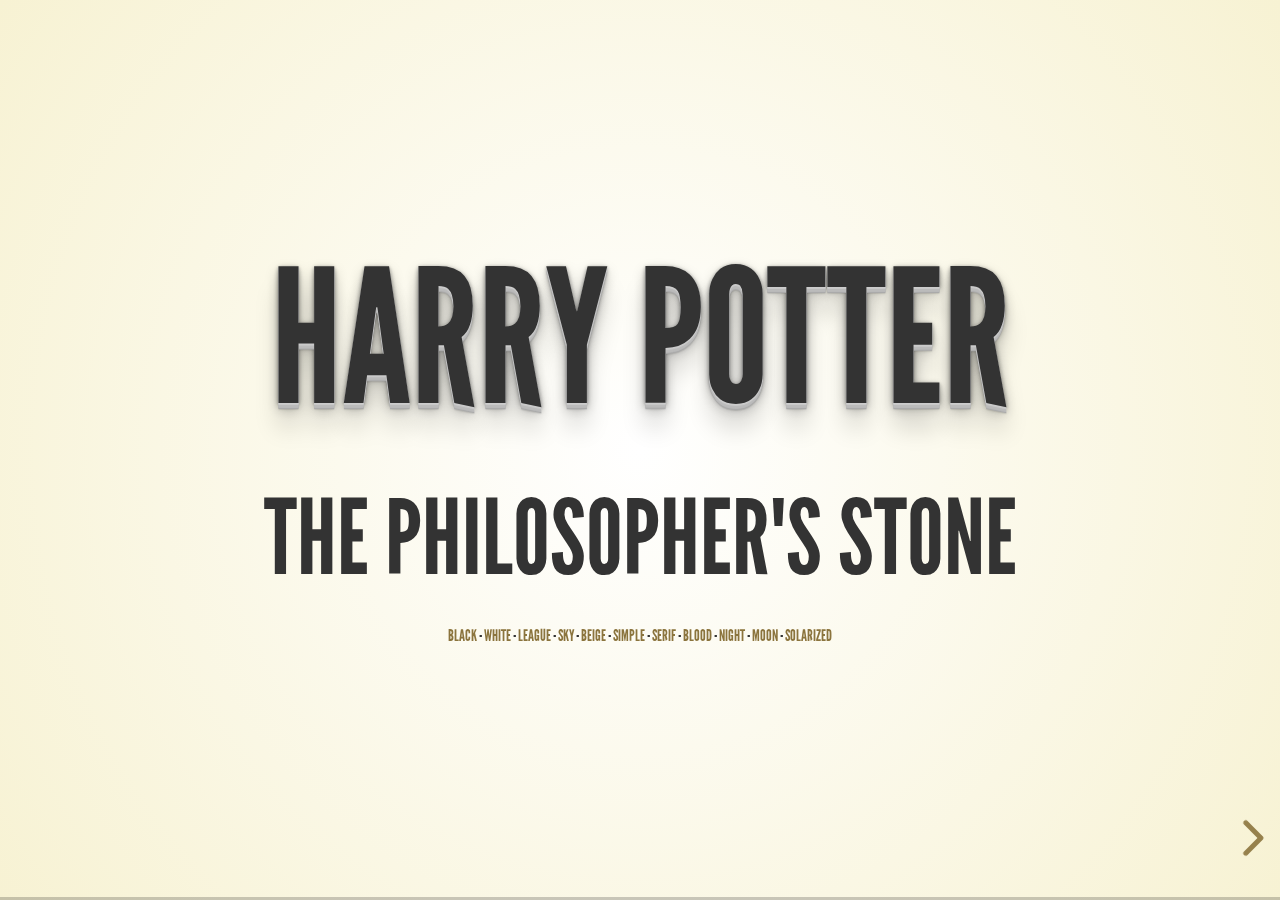
==== public_html/index.html @ 14a502ca "init" ====
<!doctype html>
<html>
	<head>
		<meta charset="utf-8">
		<meta name="viewport" content="width=device-width, initial-scale=1.0, maximum-scale=1.0, user-scalable=no">

		<title>reveal.js</title>

		<link rel="stylesheet" href="css/reset.css">
		<link rel="stylesheet" href="css/reveal.css">
		<link rel="stylesheet" href="css/theme/beige.css" id="theme"> <!-- black blood league moon night serif simple sky solarized white -->



		<!-- Theme used for syntax highlighting of code -->
		<link rel="stylesheet" href="lib/css/monokai.css">

		<!-- Printing and PDF exports -->
		<script>
			var link = document.createElement( 'link' );
			link.rel = 'stylesheet';
			link.type = 'text/css';
			link.href = window.location.search.match( /print-pdf/gi ) ? 'css/print/pdf.css' : 'css/print/paper.css';
			document.getElementsByTagName( 'head' )[0].appendChild( link );
		</script>
	</head>
	<body>
		<div class="reveal">
			<div class="slides">
				<!-- 分隔線 -->
				<section>
					<h1>Harry Potter</h1>
					<h2>The Philosopher's Stone<h2>
					<p style="font-size: small;">
						<!-- Hacks to swap themes after the page has loaded. Not flexible and only intended for the reveal.js demo deck. -->
						<a href="#" onclick="document.getElementById('theme').setAttribute('href','css/theme/black.css'); return false;">Black</a> -
						<a href="#" onclick="document.getElementById('theme').setAttribute('href','css/theme/white.css'); return false;">White</a> -
						<a href="#" onclick="document.getElementById('theme').setAttribute('href','css/theme/league.css'); return false;">League</a> -
						<a href="#" onclick="document.getElementById('theme').setAttribute('href','css/theme/sky.css'); return false;">Sky</a> -
						<a href="#" onclick="document.getElementById('theme').setAttribute('href','css/theme/beige.css'); return false;">Beige</a> -
						<a href="#" onclick="document.getElementById('theme').setAttribute('href','css/theme/simple.css'); return false;">Simple</a> -
						<a href="#" onclick="document.getElementById('theme').setAttribute('href','css/theme/serif.css'); return false;">Serif</a> -
						<a href="#" onclick="document.getElementById('theme').setAttribute('href','css/theme/blood.css'); return false;">Blood</a> -
						<a href="#" onclick="document.getElementById('theme').setAttribute('href','css/theme/night.css'); return false;">Night</a> -
						<a href="#" onclick="document.getElementById('theme').setAttribute('href','css/theme/moon.css'); return false;">Moon</a> -
						<a href="#" onclick="document.getElementById('theme').setAttribute('href','css/theme/solarized.css'); return false;">Solarized</a>
					</p>
				</section>

				<!-- 分隔線 -->
				<section>Slide 1</section>

				<!-- 分隔線 -->
				<section>Slide 2</section>

				<!-- 分隔線 -->
				<section>Slide 3
					<section>3-1</section>
					<section>3-2</section>
					<section>3-3</section>
				</section>

				<!-- 分隔線 -->
				<section>Slide 4</section>

				<!-- 分隔線 -->
				<section>
					<h1>The End</h1>
				</section>

				<!-- 分隔線 -->
				<section>
					<h3 style="margin-top: -200px">Acknowledgement</h3>
					<ul>
						<li>Special thanks to ...</li>
						<li>Crediting ...</li>
						<li>Image courtesy of 
							<a style="background-color:black;color:white;text-decoration:none;padding:4px 6px;font-family:-apple-system, BlinkMacSystemFont, &quot;San Francisco&quot;, &quot;Helvetica Neue&quot;, Helvetica, Ubuntu, Roboto, Noto, &quot;Segoe UI&quot;, Arial, sans-serif;font-size:12px;font-weight:bold;line-height:1.2;display:inline-block;border-radius:3px" href="https://unsplash.com/@amosbarzeev?utm_medium=referral&amp;utm_campaign=photographer-credit&amp;utm_content=creditBadge" target="_blank" rel="noopener noreferrer" title="Download free do whatever you want high-resolution photos from Amos Bar-Zeev"><span style="display:inline-block;padding:2px 3px"><svg xmlns="http://www.w3.org/2000/svg" style="height:12px;width:auto;position:relative;vertical-align:middle;top:-2px;fill:white" viewBox="0 0 32 32"><title>unsplash-logo</title><path d="M10 9V0h12v9H10zm12 5h10v18H0V14h10v9h12v-9z"></path></svg></span><span style="display:inline-block;padding:2px 3px">Amos Bar-Zeev</span></a>
						</li>
						<li>Photo by Amos Bar-Zeev on Unsplash</li>
						<li><a href="https://unsplash.com/photos/hVk6pIFbW9o">Nahariyya, Israel</a></li>
					</ul>
				</section>

				<!-- 分隔線 -->
				<section data-background="images/108540001.jpg"></section>

				<section> 新的一頁 a new page  </section>

				<!-- 分隔線 -->
				<section>
					<h3 style="margin-top: -100px">About Me</h3>
					<ul>
						<li>I am a student from Paris, France.</li>
						<li>I love sailing.	</li>
						<li>My favorite musician is Mozart.</li>
						<li>My favorite color is <input value="blue" type="text" style="font-size: 30pt"> .</li>
						<li>...</li>
					</ul>
				</section>
				<!-- 分隔線 -->
			</div>
		</div>

		<script src="js/reveal.js"></script>

		<script>
			// More info about config & dependencies:
			// - https://github.com/hakimel/reveal.js#configuration
			// - https://github.com/hakimel/reveal.js#dependencies
			Reveal.initialize({
				dependencies: [
					{ src: 'plugin/markdown/marked.js' },
					{ src: 'plugin/markdown/markdown.js' },
					{ src: 'plugin/notes/notes.js', async: true },
					{ src: 'plugin/highlight/highlight.js', async: true }
				]
			});
		</script>
	</body>
</html>
---- public_html/css/reveal.css ----
/*!
 * reveal.js
 * http://revealjs.com
 * MIT licensed
 *
 * Copyright (C) 2019 Hakim El Hattab, http://hakim.se
 */
/*********************************************
 * GLOBAL STYLES
 *********************************************/
html {
  width: 100%;
  height: 100%;
  height: 100vh;
  height: calc( var(--vh, 1vh) * 100 );
  overflow: hidden; }

body {
  height: 100%;
  overflow: hidden;
  position: relative;
  line-height: 1;
  margin: 0;
  background-color: #fff;
  color: #000; }

/*********************************************
 * VIEW FRAGMENTS
 *********************************************/
.reveal .slides section .fragment {
  opacity: 0;
  visibility: hidden;
  transition: all .2s ease; }
  .reveal .slides section .fragment.visible {
    opacity: 1;
    visibility: inherit; }

.reveal .slides section .fragment.grow {
  opacity: 1;
  visibility: inherit; }
  .reveal .slides section .fragment.grow.visible {
    transform: scale(1.3); }

.reveal .slides section .fragment.shrink {
  opacity: 1;
  visibility: inherit; }
  .reveal .slides section .fragment.shrink.visible {
    transform: scale(0.7); }

.reveal .slides section .fragment.zoom-in {
  transform: scale(0.1); }
  .reveal .slides section .fragment.zoom-in.visible {
    transform: none; }

.reveal .slides section .fragment.fade-out {
  opacity: 1;
  visibility: inherit; }
  .reveal .slides section .fragment.fade-out.visible {
    opacity: 0;
    visibility: hidden; }

.reveal .slides section .fragment.semi-fade-out {
  opacity: 1;
  visibility: inherit; }
  .reveal .slides section .fragment.semi-fade-out.visible {
    opacity: 0.5;
    visibility: inherit; }

.reveal .slides section .fragment.strike {
  opacity: 1;
  visibility: inherit; }
  .reveal .slides section .fragment.strike.visible {
    text-decoration: line-through; }

.reveal .slides section .fragment.fade-up {
  transform: translate(0, 20%); }
  .reveal .slides section .fragment.fade-up.visible {
    transform: translate(0, 0); }

.reveal .slides section .fragment.fade-down {
  transform: translate(0, -20%); }
  .reveal .slides section .fragment.fade-down.visible {
    transform: translate(0, 0); }

.reveal .slides section .fragment.fade-right {
  transform: translate(-20%, 0); }
  .reveal .slides section .fragment.fade-right.visible {
    transform: translate(0, 0); }

.reveal .slides section .fragment.fade-left {
  transform: translate(20%, 0); }
  .reveal .slides section .fragment.fade-left.visible {
    transform: translate(0, 0); }

.reveal .slides section .fragment.fade-in-then-out,
.reveal .slides section .fragment.current-visible {
  opacity: 0;
  visibility: hidden; }
  .reveal .slides section .fragment.fade-in-then-out.current-fragment,
  .reveal .slides section .fragment.current-visible.current-fragment {
    opacity: 1;
    visibility: inherit; }

.reveal .slides section .fragment.fade-in-then-semi-out {
  opacity: 0;
  visibility: hidden; }
  .reveal .slides section .fragment.fade-in-then-semi-out.visible {
    opacity: 0.5;
    visibility: inherit; }
  .reveal .slides section .fragment.fade-in-then-semi-out.current-fragment {
    opacity: 1;
    visibility: inherit; }

.reveal .slides section .fragment.highlight-red,
.reveal .slides section .fragment.highlight-current-red,
.reveal .slides section .fragment.highlight-green,
.reveal .slides section .fragment.highlight-current-green,
.reveal .slides section .fragment.highlight-blue,
.reveal .slides section .fragment.highlight-current-blue {
  opacity: 1;
  visibility: inherit; }

.reveal .slides section .fragment.highlight-red.visible {
  color: #ff2c2d; }

.reveal .slides section .fragment.highlight-green.visible {
  color: #17ff2e; }

.reveal .slides section .fragment.highlight-blue.visible {
  color: #1b91ff; }

.reveal .slides section .fragment.highlight-current-red.current-fragment {
  color: #ff2c2d; }

.reveal .slides section .fragment.highlight-current-green.current-fragment {
  color: #17ff2e; }

.reveal .slides section .fragment.highlight-current-blue.current-fragment {
  color: #1b91ff; }

/*********************************************
 * DEFAULT ELEMENT STYLES
 *********************************************/
/* Fixes issue in Chrome where italic fonts did not appear when printing to PDF */
.reveal:after {
  content: '';
  font-style: italic; }

.reveal iframe {
  z-index: 1; }

/** Prevents layering issues in certain browser/transition combinations */
.reveal a {
  position: relative; }

.reveal .stretch {
  max-width: none;
  max-height: none; }

.reveal pre.stretch code {
  height: 100%;
  max-height: 100%;
  box-sizing: border-box; }

/*********************************************
 * CONTROLS
 *********************************************/
@keyframes bounce-right {
  0%, 10%, 25%, 40%, 50% {
    transform: translateX(0); }
  20% {
    transform: translateX(10px); }
  30% {
    transform: translateX(-5px); } }
@keyframes bounce-down {
  0%, 10%, 25%, 40%, 50% {
    transform: translateY(0); }
  20% {
    transform: translateY(10px); }
  30% {
    transform: translateY(-5px); } }
.reveal .controls {
  display: none;
  position: absolute;
  top: auto;
  bottom: 12px;
  right: 12px;
  left: auto;
  z-index: 1;
  color: #000;
  pointer-events: none;
  font-size: 10px; }
  .reveal .controls button {
    position: absolute;
    padding: 0;
    background-color: transparent;
    border: 0;
    outline: 0;
    cursor: pointer;
    color: currentColor;
    transform: scale(0.9999);
    transition: color 0.2s ease, opacity 0.2s ease, transform 0.2s ease;
    z-index: 2;
    pointer-events: auto;
    font-size: inherit;
    visibility: hidden;
    opacity: 0;
    -webkit-appearance: none;
    -webkit-tap-highlight-color: rgba(0, 0, 0, 0); }
  .reveal .controls .controls-arrow:before,
  .reveal .controls .controls-arrow:after {
    content: '';
    position: absolute;
    top: 0;
    left: 0;
    width: 2.6em;
    height: 0.5em;
    border-radius: 0.25em;
    background-color: currentColor;
    transition: all 0.15s ease, background-color 0.8s ease;
    transform-origin: 0.2em 50%;
    will-change: transform; }
  .reveal .controls .controls-arrow {
    position: relative;
    width: 3.6em;
    height: 3.6em; }
    .reveal .controls .controls-arrow:before {
      transform: translateX(0.5em) translateY(1.55em) rotate(45deg); }
    .reveal .controls .controls-arrow:after {
      transform: translateX(0.5em) translateY(1.55em) rotate(-45deg); }
    .reveal .controls .controls-arrow:hover:before {
      transform: translateX(0.5em) translateY(1.55em) rotate(40deg); }
    .reveal .controls .controls-arrow:hover:after {
      transform: translateX(0.5em) translateY(1.55em) rotate(-40deg); }
    .reveal .controls .controls-arrow:active:before {
      transform: translateX(0.5em) translateY(1.55em) rotate(36deg); }
    .reveal .controls .controls-arrow:active:after {
      transform: translateX(0.5em) translateY(1.55em) rotate(-36deg); }
  .reveal .controls .navigate-left {
    right: 6.4em;
    bottom: 3.2em;
    transform: translateX(-10px); }
  .reveal .controls .navigate-right {
    right: 0;
    bottom: 3.2em;
    transform: translateX(10px); }
    .reveal .controls .navigate-right .controls-arrow {
      transform: rotate(180deg); }
    .reveal .controls .navigate-right.highlight {
      animation: bounce-right 2s 50 both ease-out; }
  .reveal .controls .navigate-up {
    right: 3.2em;
    bottom: 6.4em;
    transform: translateY(-10px); }
    .reveal .controls .navigate-up .controls-arrow {
      transform: rotate(90deg); }
  .reveal .controls .navigate-down {
    right: 3.2em;
    bottom: 0;
    transform: translateY(10px); }
    .reveal .controls .navigate-down .controls-arrow {
      transform: rotate(-90deg); }
    .reveal .controls .navigate-down.highlight {
      animation: bounce-down 2s 50 both ease-out; }
  .reveal .controls[data-controls-back-arrows="faded"] .navigate-left.enabled, .reveal .controls[data-controls-back-arrows="faded"] .navigate-up.enabled {
    opacity: 0.3; }
    .reveal .controls[data-controls-back-arrows="faded"] .navigate-left.enabled:hover, .reveal .controls[data-controls-back-arrows="faded"] .navigate-up.enabled:hover {
      opacity: 1; }
  .reveal .controls[data-controls-back-arrows="hidden"] .navigate-left.enabled, .reveal .controls[data-controls-back-arrows="hidden"] .navigate-up.enabled {
    opacity: 0;
    visibility: hidden; }
  .reveal .controls .enabled {
    visibility: visible;
    opacity: 0.9;
    cursor: pointer;
    transform: none; }
  .reveal .controls .enabled.fragmented {
    opacity: 0.5; }
  .reveal .controls .enabled:hover,
  .reveal .controls .enabled.fragmented:hover {
    opacity: 1; }

.reveal[data-navigation-mode="linear"].has-horizontal-slides .navigate-up,
.reveal[data-navigation-mode="linear"].has-horizontal-slides .navigate-down {
  display: none; }

.reveal[data-navigation-mode="linear"].has-horizontal-slides .navigate-left,
.reveal:not(.has-vertical-slides) .controls .navigate-left {
  bottom: 1.4em;
  right: 5.5em; }

.reveal[data-navigation-mode="linear"].has-horizontal-slides .navigate-right,
.reveal:not(.has-vertical-slides) .controls .navigate-right {
  bottom: 1.4em;
  right: 0.5em; }

.reveal:not(.has-horizontal-slides) .controls .navigate-up {
  right: 1.4em;
  bottom: 5em; }

.reveal:not(.has-horizontal-slides) .controls .navigate-down {
  right: 1.4em;
  bottom: 0.5em; }

.reveal.has-dark-background .controls {
  color: #fff; }

.reveal.has-light-background .controls {
  color: #000; }

.reveal.no-hover .controls .controls-arrow:hover:before,
.reveal.no-hover .controls .controls-arrow:active:before {
  transform: translateX(0.5em) translateY(1.55em) rotate(45deg); }
.reveal.no-hover .controls .controls-arrow:hover:after,
.reveal.no-hover .controls .controls-arrow:active:after {
  transform: translateX(0.5em) translateY(1.55em) rotate(-45deg); }

@media screen and (min-width: 500px) {
  .reveal .controls[data-controls-layout="edges"] {
    top: 0;
    right: 0;
    bottom: 0;
    left: 0; }
  .reveal .controls[data-controls-layout="edges"] .navigate-left,
  .reveal .controls[data-controls-layout="edges"] .navigate-right,
  .reveal .controls[data-controls-layout="edges"] .navigate-up,
  .reveal .controls[data-controls-layout="edges"] .navigate-down {
    bottom: auto;
    right: auto; }
  .reveal .controls[data-controls-layout="edges"] .navigate-left {
    top: 50%;
    left: 8px;
    margin-top: -1.8em; }
  .reveal .controls[data-controls-layout="edges"] .navigate-right {
    top: 50%;
    right: 8px;
    margin-top: -1.8em; }
  .reveal .controls[data-controls-layout="edges"] .navigate-up {
    top: 8px;
    left: 50%;
    margin-left: -1.8em; }
  .reveal .controls[data-controls-layout="edges"] .navigate-down {
    bottom: 8px;
    left: 50%;
    margin-left: -1.8em; } }
/*********************************************
 * PROGRESS BAR
 *********************************************/
.reveal .progress {
  position: absolute;
  display: none;
  height: 3px;
  width: 100%;
  bottom: 0;
  left: 0;
  z-index: 10;
  background-color: rgba(0, 0, 0, 0.2);
  color: #fff; }

.reveal .progress:after {
  content: '';
  display: block;
  position: absolute;
  height: 10px;
  width: 100%;
  top: -10px; }

.reveal .progress span {
  display: block;
  height: 100%;
  width: 0px;
  background-color: currentColor;
  transition: width 800ms cubic-bezier(0.26, 0.86, 0.44, 0.985); }

/*********************************************
 * SLIDE NUMBER
 *********************************************/
.reveal .slide-number {
  position: absolute;
  display: block;
  right: 8px;
  bottom: 8px;
  z-index: 31;
  font-family: Helvetica, sans-serif;
  font-size: 12px;
  line-height: 1;
  color: #fff;
  background-color: rgba(0, 0, 0, 0.4);
  padding: 5px; }

.reveal .slide-number a {
  color: currentColor; }

.reveal .slide-number-delimiter {
  margin: 0 3px; }

/*********************************************
 * SLIDES
 *********************************************/
.reveal {
  position: relative;
  width: 100%;
  height: 100%;
  overflow: hidden;
  touch-action: pinch-zoom; }

.reveal .slides {
  position: absolute;
  width: 100%;
  height: 100%;
  top: 0;
  right: 0;
  bottom: 0;
  left: 0;
  margin: auto;
  pointer-events: none;
  overflow: visible;
  z-index: 1;
  text-align: center;
  perspective: 600px;
  perspective-origin: 50% 40%; }

.reveal .slides > section {
  perspective: 600px; }

.reveal .slides > section,
.reveal .slides > section > section {
  display: none;
  position: absolute;
  width: 100%;
  padding: 20px 0px;
  pointer-events: auto;
  z-index: 10;
  transform-style: flat;
  transition: transform-origin 800ms cubic-bezier(0.26, 0.86, 0.44, 0.985), transform 800ms cubic-bezier(0.26, 0.86, 0.44, 0.985), visibility 800ms cubic-bezier(0.26, 0.86, 0.44, 0.985), opacity 800ms cubic-bezier(0.26, 0.86, 0.44, 0.985); }

/* Global transition speed settings */
.reveal[data-transition-speed="fast"] .slides section {
  transition-duration: 400ms; }

.reveal[data-transition-speed="slow"] .slides section {
  transition-duration: 1200ms; }

/* Slide-specific transition speed overrides */
.reveal .slides section[data-transition-speed="fast"] {
  transition-duration: 400ms; }

.reveal .slides section[data-transition-speed="slow"] {
  transition-duration: 1200ms; }

.reveal .slides > section.stack {
  padding-top: 0;
  padding-bottom: 0;
  pointer-events: none;
  height: 100%; }

.reveal .slides > section.present,
.reveal .slides > section > section.present {
  display: block;
  z-index: 11;
  opacity: 1; }

.reveal .slides > section:empty,
.reveal .slides > section > section:empty,
.reveal .slides > section[data-background-interactive],
.reveal .slides > section > section[data-background-interactive] {
  pointer-events: none; }

.reveal.center,
.reveal.center .slides,
.reveal.center .slides section {
  min-height: 0 !important; }

/* Don't allow interaction with invisible slides */
.reveal .slides > section.future,
.reveal .slides > section > section.future,
.reveal .slides > section.past,
.reveal .slides > section > section.past {
  pointer-events: none; }

.reveal.overview .slides > section,
.reveal.overview .slides > section > section {
  pointer-events: auto; }

.reveal .slides > section.past,
.reveal .slides > section.future,
.reveal .slides > section > section.past,
.reveal .slides > section > section.future {
  opacity: 0; }

/*********************************************
 * Mixins for readability of transitions
 *********************************************/
/*********************************************
 * SLIDE TRANSITION
 * Aliased 'linear' for backwards compatibility
 *********************************************/
.reveal.slide section {
  backface-visibility: hidden; }

.reveal .slides > section[data-transition=slide].past,
.reveal .slides > section[data-transition~=slide-out].past,
.reveal.slide .slides > section:not([data-transition]).past {
  transform: translate(-150%, 0); }

.reveal .slides > section[data-transition=slide].future,
.reveal .slides > section[data-transition~=slide-in].future,
.reveal.slide .slides > section:not([data-transition]).future {
  transform: translate(150%, 0); }

.reveal .slides > section > section[data-transition=slide].past,
.reveal .slides > section > section[data-transition~=slide-out].past,
.reveal.slide .slides > section > section:not([data-transition]).past {
  transform: translate(0, -150%); }

.reveal .slides > section > section[data-transition=slide].future,
.reveal .slides > section > section[data-transition~=slide-in].future,
.reveal.slide .slides > section > section:not([data-transition]).future {
  transform: translate(0, 150%); }

.reveal.linear section {
  backface-visibility: hidden; }

.reveal .slides > section[data-transition=linear].past,
.reveal .slides > section[data-transition~=linear-out].past,
.reveal.linear .slides > section:not([data-transition]).past {
  transform: translate(-150%, 0); }

.reveal .slides > section[data-transition=linear].future,
.reveal .slides > section[data-transition~=linear-in].future,
.reveal.linear .slides > section:not([data-transition]).future {
  transform: translate(150%, 0); }

.reveal .slides > section > section[data-transition=linear].past,
.reveal .slides > section > section[data-transition~=linear-out].past,
.reveal.linear .slides > section > section:not([data-transition]).past {
  transform: translate(0, -150%); }

.reveal .slides > section > section[data-transition=linear].future,
.reveal .slides > section > section[data-transition~=linear-in].future,
.reveal.linear .slides > section > section:not([data-transition]).future {
  transform: translate(0, 150%); }

/*********************************************
 * CONVEX TRANSITION
 * Aliased 'default' for backwards compatibility
 *********************************************/
.reveal .slides section[data-transition=default].stack,
.reveal.default .slides section.stack {
  transform-style: preserve-3d; }

.reveal .slides > section[data-transition=default].past,
.reveal .slides > section[data-transition~=default-out].past,
.reveal.default .slides > section:not([data-transition]).past {
  transform: translate3d(-100%, 0, 0) rotateY(-90deg) translate3d(-100%, 0, 0); }

.reveal .slides > section[data-transition=default].future,
.reveal .slides > section[data-transition~=default-in].future,
.reveal.default .slides > section:not([data-transition]).future {
  transform: translate3d(100%, 0, 0) rotateY(90deg) translate3d(100%, 0, 0); }

.reveal .slides > section > section[data-transition=default].past,
.reveal .slides > section > section[data-transition~=default-out].past,
.reveal.default .slides > section > section:not([data-transition]).past {
  transform: translate3d(0, -300px, 0) rotateX(70deg) translate3d(0, -300px, 0); }

.reveal .slides > section > section[data-transition=default].future,
.reveal .slides > section > section[data-transition~=default-in].future,
.reveal.default .slides > section > section:not([data-transition]).future {
  transform: translate3d(0, 300px, 0) rotateX(-70deg) translate3d(0, 300px, 0); }

.reveal .slides section[data-transition=convex].stack,
.reveal.convex .slides section.stack {
  transform-style: preserve-3d; }

.reveal .slides > section[data-transition=convex].past,
.reveal .slides > section[data-transition~=convex-out].past,
.reveal.convex .slides > section:not([data-transition]).past {
  transform: translate3d(-100%, 0, 0) rotateY(-90deg) translate3d(-100%, 0, 0); }

.reveal .slides > section[data-transition=convex].future,
.reveal .slides > section[data-transition~=convex-in].future,
.reveal.convex .slides > section:not([data-transition]).future {
  transform: translate3d(100%, 0, 0) rotateY(90deg) translate3d(100%, 0, 0); }

.reveal .slides > section > section[data-transition=convex].past,
.reveal .slides > section > section[data-transition~=convex-out].past,
.reveal.convex .slides > section > section:not([data-transition]).past {
  transform: translate3d(0, -300px, 0) rotateX(70deg) translate3d(0, -300px, 0); }

.reveal .slides > section > section[data-transition=convex].future,
.reveal .slides > section > section[data-transition~=convex-in].future,
.reveal.convex .slides > section > section:not([data-transition]).future {
  transform: translate3d(0, 300px, 0) rotateX(-70deg) translate3d(0, 300px, 0); }

/*********************************************
 * CONCAVE TRANSITION
 *********************************************/
.reveal .slides section[data-transition=concave].stack,
.reveal.concave .slides section.stack {
  transform-style: preserve-3d; }

.reveal .slides > section[data-transition=concave].past,
.reveal .slides > section[data-transition~=concave-out].past,
.reveal.concave .slides > section:not([data-transition]).past {
  transform: translate3d(-100%, 0, 0) rotateY(90deg) translate3d(-100%, 0, 0); }

.reveal .slides > section[data-transition=concave].future,
.reveal .slides > section[data-transition~=concave-in].future,
.reveal.concave .slides > section:not([data-transition]).future {
  transform: translate3d(100%, 0, 0) rotateY(-90deg) translate3d(100%, 0, 0); }

.reveal .slides > section > section[data-transition=concave].past,
.reveal .slides > section > section[data-transition~=concave-out].past,
.reveal.concave .slides > section > section:not([data-transition]).past {
  transform: translate3d(0, -80%, 0) rotateX(-70deg) translate3d(0, -80%, 0); }

.reveal .slides > section > section[data-transition=concave].future,
.reveal .slides > section > section[data-transition~=concave-in].future,
.reveal.concave .slides > section > section:not([data-transition]).future {
  transform: translate3d(0, 80%, 0) rotateX(70deg) translate3d(0, 80%, 0); }

/*********************************************
 * ZOOM TRANSITION
 *********************************************/
.reveal .slides section[data-transition=zoom],
.reveal.zoom .slides section:not([data-transition]) {
  transition-timing-function: ease; }

.reveal .slides > section[data-transition=zoom].past,
.reveal .slides > section[data-transition~=zoom-out].past,
.reveal.zoom .slides > section:not([data-transition]).past {
  visibility: hidden;
  transform: scale(16); }

.reveal .slides > section[data-transition=zoom].future,
.reveal .slides > section[data-transition~=zoom-in].future,
.reveal.zoom .slides > section:not([data-transition]).future {
  visibility: hidden;
  transform: scale(0.2); }

.reveal .slides > section > section[data-transition=zoom].past,
.reveal .slides > section > section[data-transition~=zoom-out].past,
.reveal.zoom .slides > section > section:not([data-transition]).past {
  transform: scale(16); }

.reveal .slides > section > section[data-transition=zoom].future,
.reveal .slides > section > section[data-transition~=zoom-in].future,
.reveal.zoom .slides > section > section:not([data-transition]).future {
  transform: scale(0.2); }

/*********************************************
 * CUBE TRANSITION
 *
 * WARNING:
 * this is deprecated and will be removed in a
 * future version.
 *********************************************/
.reveal.cube .slides {
  perspective: 1300px; }

.reveal.cube .slides section {
  padding: 30px;
  min-height: 700px;
  backface-visibility: hidden;
  box-sizing: border-box;
  transform-style: preserve-3d; }

.reveal.center.cube .slides section {
  min-height: 0; }

.reveal.cube .slides section:not(.stack):before {
  content: '';
  position: absolute;
  display: block;
  width: 100%;
  height: 100%;
  left: 0;
  top: 0;
  background: rgba(0, 0, 0, 0.1);
  border-radius: 4px;
  transform: translateZ(-20px); }

.reveal.cube .slides section:not(.stack):after {
  content: '';
  position: absolute;
  display: block;
  width: 90%;
  height: 30px;
  left: 5%;
  bottom: 0;
  background: none;
  z-index: 1;
  border-radius: 4px;
  box-shadow: 0px 95px 25px rgba(0, 0, 0, 0.2);
  transform: translateZ(-90px) rotateX(65deg); }

.reveal.cube .slides > section.stack {
  padding: 0;
  background: none; }

.reveal.cube .slides > section.past {
  transform-origin: 100% 0%;
  transform: translate3d(-100%, 0, 0) rotateY(-90deg); }

.reveal.cube .slides > section.future {
  transform-origin: 0% 0%;
  transform: translate3d(100%, 0, 0) rotateY(90deg); }

.reveal.cube .slides > section > section.past {
  transform-origin: 0% 100%;
  transform: translate3d(0, -100%, 0) rotateX(90deg); }

.reveal.cube .slides > section > section.future {
  transform-origin: 0% 0%;
  transform: translate3d(0, 100%, 0) rotateX(-90deg); }

/*********************************************
 * PAGE TRANSITION
 *
 * WARNING:
 * this is deprecated and will be removed in a
 * future version.
 *********************************************/
.reveal.page .slides {
  perspective-origin: 0% 50%;
  perspective: 3000px; }

.reveal.page .slides section {
  padding: 30px;
  min-height: 700px;
  box-sizing: border-box;
  transform-style: preserve-3d; }

.reveal.page .slides section.past {
  z-index: 12; }

.reveal.page .slides section:not(.stack):before {
  content: '';
  position: absolute;
  display: block;
  width: 100%;
  height: 100%;
  left: 0;
  top: 0;
  background: rgba(0, 0, 0, 0.1);
  transform: translateZ(-20px); }

.reveal.page .slides section:not(.stack):after {
  content: '';
  position: absolute;
  display: block;
  width: 90%;
  height: 30px;
  left: 5%;
  bottom: 0;
  background: none;
  z-index: 1;
  border-radius: 4px;
  box-shadow: 0px 95px 25px rgba(0, 0, 0, 0.2);
  -webkit-transform: translateZ(-90px) rotateX(65deg); }

.reveal.page .slides > section.stack {
  padding: 0;
  background: none; }

.reveal.page .slides > section.past {
  transform-origin: 0% 0%;
  transform: translate3d(-40%, 0, 0) rotateY(-80deg); }

.reveal.page .slides > section.future {
  transform-origin: 100% 0%;
  transform: translate3d(0, 0, 0); }

.reveal.page .slides > section > section.past {
  transform-origin: 0% 0%;
  transform: translate3d(0, -40%, 0) rotateX(80deg); }

.reveal.page .slides > section > section.future {
  transform-origin: 0% 100%;
  transform: translate3d(0, 0, 0); }

/*********************************************
 * FADE TRANSITION
 *********************************************/
.reveal .slides section[data-transition=fade],
.reveal.fade .slides section:not([data-transition]),
.reveal.fade .slides > section > section:not([data-transition]) {
  transform: none;
  transition: opacity 0.5s; }

.reveal.fade.overview .slides section,
.reveal.fade.overview .slides > section > section {
  transition: none; }

/*********************************************
 * NO TRANSITION
 *********************************************/
.reveal .slides section[data-transition=none],
.reveal.none .slides section:not([data-transition]) {
  transform: none;
  transition: none; }

/*********************************************
 * PAUSED MODE
 *********************************************/
.reveal .pause-overlay {
  position: absolute;
  top: 0;
  left: 0;
  width: 100%;
  height: 100%;
  background: black;
  visibility: hidden;
  opacity: 0;
  z-index: 100;
  transition: all 1s ease; }

.reveal .pause-overlay .resume-button {
  position: absolute;
  bottom: 20px;
  right: 20px;
  color: #ccc;
  border-radius: 2px;
  padding: 6px 14px;
  border: 2px solid #ccc;
  font-size: 16px;
  background: transparent;
  cursor: pointer; }
  .reveal .pause-overlay .resume-button:hover {
    color: #fff;
    border-color: #fff; }

.reveal.paused .pause-overlay {
  visibility: visible;
  opacity: 1; }

/*********************************************
 * FALLBACK
 *********************************************/
.no-transforms {
  overflow-y: auto; }

.no-transforms .reveal {
  overflow: visible; }

.no-transforms .reveal .slides {
  position: relative;
  width: 80%;
  max-width: 1280px;
  height: auto;
  top: 0;
  margin: 0 auto;
  text-align: center; }

.no-transforms .reveal .controls,
.no-transforms .reveal .progress {
  display: none; }

.no-transforms .reveal .slides section {
  display: block;
  opacity: 1;
  position: relative;
  height: auto;
  min-height: 0;
  top: 0;
  left: 0;
  margin: 10vh 0;
  margin: 70px 0;
  transform: none; }

.reveal .no-transition,
.reveal .no-transition * {
  transition: none !important; }

/*********************************************
 * PER-SLIDE BACKGROUNDS
 *********************************************/
.reveal .backgrounds {
  position: absolute;
  width: 100%;
  height: 100%;
  top: 0;
  left: 0;
  perspective: 600px; }

.reveal .slide-background {
  display: none;
  position: absolute;
  width: 100%;
  height: 100%;
  opacity: 0;
  visibility: hidden;
  overflow: hidden;
  background-color: rgba(0, 0, 0, 0);
  transition: all 800ms cubic-bezier(0.26, 0.86, 0.44, 0.985); }

.reveal .slide-background-content {
  position: absolute;
  width: 100%;
  height: 100%;
  background-position: 50% 50%;
  background-repeat: no-repeat;
  background-size: cover; }

.reveal .slide-background.stack {
  display: block; }

.reveal .slide-background.present {
  opacity: 1;
  visibility: visible;
  z-index: 2; }

.print-pdf .reveal .slide-background {
  opacity: 1 !important;
  visibility: visible !important; }

/* Video backgrounds */
.reveal .slide-background video {
  position: absolute;
  width: 100%;
  height: 100%;
  max-width: none;
  max-height: none;
  top: 0;
  left: 0;
  object-fit: cover; }

.reveal .slide-background[data-background-size="contain"] video {
  object-fit: contain; }

/* Immediate transition style */
.reveal[data-background-transition=none] > .backgrounds .slide-background,
.reveal > .backgrounds .slide-background[data-background-transition=none] {
  transition: none; }

/* Slide */
.reveal[data-background-transition=slide] > .backgrounds .slide-background,
.reveal > .backgrounds .slide-background[data-background-transition=slide] {
  opacity: 1;
  backface-visibility: hidden; }

.reveal[data-background-transition=slide] > .backgrounds .slide-background.past,
.reveal > .backgrounds .slide-background.past[data-background-transition=slide] {
  transform: translate(-100%, 0); }

.reveal[data-background-transition=slide] > .backgrounds .slide-background.future,
.reveal > .backgrounds .slide-background.future[data-background-transition=slide] {
  transform: translate(100%, 0); }

.reveal[data-background-transition=slide] > .backgrounds .slide-background > .slide-background.past,
.reveal > .backgrounds .slide-background > .slide-background.past[data-background-transition=slide] {
  transform: translate(0, -100%); }

.reveal[data-background-transition=slide] > .backgrounds .slide-background > .slide-background.future,
.reveal > .backgrounds .slide-background > .slide-background.future[data-background-transition=slide] {
  transform: translate(0, 100%); }

/* Convex */
.reveal[data-background-transition=convex] > .backgrounds .slide-background.past,
.reveal > .backgrounds .slide-background.past[data-background-transition=convex] {
  opacity: 0;
  transform: translate3d(-100%, 0, 0) rotateY(-90deg) translate3d(-100%, 0, 0); }

.reveal[data-background-transition=convex] > .backgrounds .slide-background.future,
.reveal > .backgrounds .slide-background.future[data-background-transition=convex] {
  opacity: 0;
  transform: translate3d(100%, 0, 0) rotateY(90deg) translate3d(100%, 0, 0); }

.reveal[data-background-transition=convex] > .backgrounds .slide-background > .slide-background.past,
.reveal > .backgrounds .slide-background > .slide-background.past[data-background-transition=convex] {
  opacity: 0;
  transform: translate3d(0, -100%, 0) rotateX(90deg) translate3d(0, -100%, 0); }

.reveal[data-background-transition=convex] > .backgrounds .slide-background > .slide-background.future,
.reveal > .backgrounds .slide-background > .slide-background.future[data-background-transition=convex] {
  opacity: 0;
  transform: translate3d(0, 100%, 0) rotateX(-90deg) translate3d(0, 100%, 0); }

/* Concave */
.reveal[data-background-transition=concave] > .backgrounds .slide-background.past,
.reveal > .backgrounds .slide-background.past[data-background-transition=concave] {
  opacity: 0;
  transform: translate3d(-100%, 0, 0) rotateY(90deg) translate3d(-100%, 0, 0); }

.reveal[data-background-transition=concave] > .backgrounds .slide-background.future,
.reveal > .backgrounds .slide-background.future[data-background-transition=concave] {
  opacity: 0;
  transform: translate3d(100%, 0, 0) rotateY(-90deg) translate3d(100%, 0, 0); }

.reveal[data-background-transition=concave] > .backgrounds .slide-background > .slide-background.past,
.reveal > .backgrounds .slide-background > .slide-background.past[data-background-transition=concave] {
  opacity: 0;
  transform: translate3d(0, -100%, 0) rotateX(-90deg) translate3d(0, -100%, 0); }

.reveal[data-background-transition=concave] > .backgrounds .slide-background > .slide-background.future,
.reveal > .backgrounds .slide-background > .slide-background.future[data-background-transition=concave] {
  opacity: 0;
  transform: translate3d(0, 100%, 0) rotateX(90deg) translate3d(0, 100%, 0); }

/* Zoom */
.reveal[data-background-transition=zoom] > .backgrounds .slide-background,
.reveal > .backgrounds .slide-background[data-background-transition=zoom] {
  transition-timing-function: ease; }

.reveal[data-background-transition=zoom] > .backgrounds .slide-background.past,
.reveal > .backgrounds .slide-background.past[data-background-transition=zoom] {
  opacity: 0;
  visibility: hidden;
  transform: scale(16); }

.reveal[data-background-transition=zoom] > .backgrounds .slide-background.future,
.reveal > .backgrounds .slide-background.future[data-background-transition=zoom] {
  opacity: 0;
  visibility: hidden;
  transform: scale(0.2); }

.reveal[data-background-transition=zoom] > .backgrounds .slide-background > .slide-background.past,
.reveal > .backgrounds .slide-background > .slide-background.past[data-background-transition=zoom] {
  opacity: 0;
  visibility: hidden;
  transform: scale(16); }

.reveal[data-background-transition=zoom] > .backgrounds .slide-background > .slide-background.future,
.reveal > .backgrounds .slide-background > .slide-background.future[data-background-transition=zoom] {
  opacity: 0;
  visibility: hidden;
  transform: scale(0.2); }

/* Global transition speed settings */
.reveal[data-transition-speed="fast"] > .backgrounds .slide-background {
  transition-duration: 400ms; }

.reveal[data-transition-speed="slow"] > .backgrounds .slide-background {
  transition-duration: 1200ms; }

/*********************************************
 * OVERVIEW
 *********************************************/
.reveal.overview {
  perspective-origin: 50% 50%;
  perspective: 700px; }
  .reveal.overview .slides {
    -moz-transform-style: preserve-3d; }
  .reveal.overview .slides section {
    height: 100%;
    top: 0 !important;
    opacity: 1 !important;
    overflow: hidden;
    visibility: visible !important;
    cursor: pointer;
    box-sizing: border-box; }
  .reveal.overview .slides section:hover,
  .reveal.overview .slides section.present {
    outline: 10px solid rgba(150, 150, 150, 0.4);
    outline-offset: 10px; }
  .reveal.overview .slides section .fragment {
    opacity: 1;
    transition: none; }
  .reveal.overview .slides section:after,
  .reveal.overview .slides section:before {
    display: none !important; }
  .reveal.overview .slides > section.stack {
    padding: 0;
    top: 0 !important;
    background: none;
    outline: none;
    overflow: visible; }
  .reveal.overview .backgrounds {
    perspective: inherit;
    -moz-transform-style: preserve-3d; }
  .reveal.overview .backgrounds .slide-background {
    opacity: 1;
    visibility: visible;
    outline: 10px solid rgba(150, 150, 150, 0.1);
    outline-offset: 10px; }
  .reveal.overview .backgrounds .slide-background.stack {
    overflow: visible; }

.reveal.overview .slides section,
.reveal.overview-deactivating .slides section {
  transition: none; }

.reveal.overview .backgrounds .slide-background,
.reveal.overview-deactivating .backgrounds .slide-background {
  transition: none; }

/*********************************************
 * RTL SUPPORT
 *********************************************/
.reveal.rtl .slides,
.reveal.rtl .slides h1,
.reveal.rtl .slides h2,
.reveal.rtl .slides h3,
.reveal.rtl .slides h4,
.reveal.rtl .slides h5,
.reveal.rtl .slides h6 {
  direction: rtl;
  font-family: sans-serif; }

.reveal.rtl pre,
.reveal.rtl code {
  direction: ltr; }

.reveal.rtl ol,
.reveal.rtl ul {
  text-align: right; }

.reveal.rtl .progress span {
  float: right; }

/*********************************************
 * PARALLAX BACKGROUND
 *********************************************/
.reveal.has-parallax-background .backgrounds {
  transition: all 0.8s ease; }

/* Global transition speed settings */
.reveal.has-parallax-background[data-transition-speed="fast"] .backgrounds {
  transition-duration: 400ms; }

.reveal.has-parallax-background[data-transition-speed="slow"] .backgrounds {
  transition-duration: 1200ms; }

/*********************************************
 * OVERLAY FOR LINK PREVIEWS AND HELP
 *********************************************/
.reveal > .overlay {
  position: absolute;
  top: 0;
  left: 0;
  width: 100%;
  height: 100%;
  z-index: 1000;
  background: rgba(0, 0, 0, 0.9);
  opacity: 0;
  visibility: hidden;
  transition: all 0.3s ease; }

.reveal > .overlay.visible {
  opacity: 1;
  visibility: visible; }

.reveal > .overlay .spinner {
  position: absolute;
  display: block;
  top: 50%;
  left: 50%;
  width: 32px;
  height: 32px;
  margin: -16px 0 0 -16px;
  z-index: 10;
  background-image: url([data-uri]%2F%2F%2F6%2Bvr8nJybW1tcDAwOjo6Nvb26ioqKOjo7Ozs%2FLy8vz8%2FAAAAAAAAAAAACH%2FC05FVFNDQVBFMi4wAwEAAAAh%2FhpDcmVhdGVkIHdpdGggYWpheGxvYWQuaW5mbwAh%[base64]%2FV%2FnmOM82XiHRLYKhKP1oZmADdEAAAh%2BQQJCgAAACwAAAAAIAAgAAAE6hDISWlZpOrNp1lGNRSdRpDUolIGw5RUYhhHukqFu8DsrEyqnWThGvAmhVlteBvojpTDDBUEIFwMFBRAmBkSgOrBFZogCASwBDEY%2FCZSg7GSE0gSCjQBMVG023xWBhklAnoEdhQEfyNqMIcKjhRsjEdnezB%2BA4k8gTwJhFuiW4dokXiloUepBAp5qaKpp6%2BHo7aWW54wl7obvEe0kRuoplCGepwSx2jJvqHEmGt6whJpGpfJCHmOoNHKaHx61WiSR92E4lbFoq%2BB6QDtuetcaBPnW6%2BO7wDHpIiK9SaVK5GgV543tzjgGcghAgAh%[base64]%2B%2BG%2Bw48edZPK%2BM6hLJpQg484enXIdQFSS1u6UhksENEQAAIfkECQoAAAAsAAAAACAAIAAABOcQyEmpGKLqzWcZRVUQnZYg1aBSh2GUVEIQ2aQOE%2BG%2BcD4ntpWkZQj1JIiZIogDFFyHI0UxQwFugMSOFIPJftfVAEoZLBbcLEFhlQiqGp1Vd140AUklUN3eCA51C1EWMzMCezCBBmkxVIVHBWd3HHl9JQOIJSdSnJ0TDKChCwUJjoWMPaGqDKannasMo6WnM562R5YluZRwur0wpgqZE7NKUm%2BFNRPIhjBJxKZteWuIBMN4zRMIVIhffcgojwCF117i4nlLnY5ztRLsnOk%2BaV%2BoJY7V7m76PdkS4trKcdg0Zc0tTcKkRAAAIfkECQoAAAAsAAAAACAAIAAABO4QyEkpKqjqzScpRaVkXZWQEximw1BSCUEIlDohrft6cpKCk5xid5MNJTaAIkekKGQkWyKHkvhKsR7ARmitkAYDYRIbUQRQjWBwJRzChi9CRlBcY1UN4g0%[base64]%[base64]%2BE71SRQeyqUToLA7VxF0JDyIQh%2FMVVPMt1ECZlfcjZJ9mIKoaTl1MRIl5o4CUKXOwmyrCInCKqcWtvadL2SYhyASyNDJ0uIiRMDjI0Fd30%2FiI2UA5GSS5UDj2l6NoqgOgN4gksEBgYFf0FDqKgHnyZ9OX8HrgYHdHpcHQULXAS2qKpENRg7eAMLC7kTBaixUYFkKAzWAAnLC7FLVxLWDBLKCwaKTULgEwbLA4hJtOkSBNqITT3xEgfLpBtzE%2FjiuL04RGEBgwWhShRgQExHBAAh%2BQQJCgAAACwAAAAAIAAgAAAE7xDISWlSqerNpyJKhWRdlSAVoVLCWk6JKlAqAavhO9UkUHsqlE6CwO1cRdCQ8iEIfzFVTzLdRAmZX3I2SfZiCqGk5dTESJeaOAlClzsJsqwiJwiqnFrb2nS9kmIcgEsjQydLiIlHehhpejaIjzh9eomSjZR%[base64]%2BE71SRQeyqUToLA7VxF0JDyIQh%[base64]%2BE71SRQeyqUToLA7VxF0JDyIQh%2FMVVPMt1ECZlfcjZJ9mIKoaTl1MRIl5o4CUKXOwmyrCInCKqcWtvadL2SYhyASyNDJ0uIiUd6GAULDJCRiXo1CpGXDJOUjY%2BYip9DhToJA4RBLwMLCwVDfRgbBAaqqoZ1XBMHswsHtxtFaH1iqaoGNgAIxRpbFAgfPQSqpbgGBqUD1wBXeCYp1AYZ19JJOYgH1KwA4UBvQwXUBxPqVD9L3sbp2BNk2xvvFPJd%2BMFCN6HAAIKgNggY0KtEBAAh%[base64]%2BvsYMDAzZQPC9VCNkDWUhGkuE5PxJNwiUK4UfLzOlD4WvzAHaoG9nxPi5d%2BjYUqfAhhykOFwJWiAAAIfkECQoAAAAsAAAAACAAIAAABPAQyElpUqnqzaciSoVkXVUMFaFSwlpOCcMYlErAavhOMnNLNo8KsZsMZItJEIDIFSkLGQoQTNhIsFehRww2CQLKF0tYGKYSg%2BygsZIuNqJksKgbfgIGepNo2cIUB3V1B3IvNiBYNQaDSTtfhhx0CwVPI0UJe0%2Bbm4g5VgcGoqOcnjmjqDSdnhgEoamcsZuXO1aWQy8KAwOAuTYYGwi7w5h%2BKr0SJ8MFihpNbx%2B4Erq7BYBuzsdiH1jCAzoSfl0rVirNbRXlBBlLX%2BBP0XJLAPGzTkAuAOqb0WT5AH7OcdCm5B8TgRwSRKIHQtaLCwg1RAAAOwAAAAAAAAAAAA%3D%3D);
  visibility: visible;
  opacity: 0.6;
  transition: all 0.3s ease; }

.reveal > .overlay header {
  position: absolute;
  left: 0;
  top: 0;
  width: 100%;
  height: 40px;
  z-index: 2;
  border-bottom: 1px solid #222; }

.reveal > .overlay header a {
  display: inline-block;
  width: 40px;
  height: 40px;
  line-height: 36px;
  padding: 0 10px;
  float: right;
  opacity: 0.6;
  box-sizing: border-box; }

.reveal > .overlay header a:hover {
  opacity: 1; }

.reveal > .overlay header a .icon {
  display: inline-block;
  width: 20px;
  height: 20px;
  background-position: 50% 50%;
  background-size: 100%;
  background-repeat: no-repeat; }

.reveal > .overlay header a.close .icon {
  background-image: url([data-uri]); }

.reveal > .overlay header a.external .icon {
  background-image: url([data-uri]); }

.reveal > .overlay .viewport {
  position: absolute;
  display: flex;
  top: 40px;
  right: 0;
  bottom: 0;
  left: 0; }

.reveal > .overlay.overlay-preview .viewport iframe {
  width: 100%;
  height: 100%;
  max-width: 100%;
  max-height: 100%;
  border: 0;
  opacity: 0;
  visibility: hidden;
  transition: all 0.3s ease; }

.reveal > .overlay.overlay-preview.loaded .viewport iframe {
  opacity: 1;
  visibility: visible; }

.reveal > .overlay.overlay-preview.loaded .viewport-inner {
  position: absolute;
  z-index: -1;
  left: 0;
  top: 45%;
  width: 100%;
  text-align: center;
  letter-spacing: normal; }

.reveal > .overlay.overlay-preview .x-frame-error {
  opacity: 0;
  transition: opacity 0.3s ease 0.3s; }

.reveal > .overlay.overlay-preview.loaded .x-frame-error {
  opacity: 1; }

.reveal > .overlay.overlay-preview.loaded .spinner {
  opacity: 0;
  visibility: hidden;
  transform: scale(0.2); }

.reveal > .overlay.overlay-help .viewport {
  overflow: auto;
  color: #fff; }

.reveal > .overlay.overlay-help .viewport .viewport-inner {
  width: 600px;
  margin: auto;
  padding: 20px 20px 80px 20px;
  text-align: center;
  letter-spacing: normal; }

.reveal > .overlay.overlay-help .viewport .viewport-inner .title {
  font-size: 20px; }

.reveal > .overlay.overlay-help .viewport .viewport-inner table {
  border: 1px solid #fff;
  border-collapse: collapse;
  font-size: 16px; }

.reveal > .overlay.overlay-help .viewport .viewport-inner table th,
.reveal > .overlay.overlay-help .viewport .viewport-inner table td {
  width: 200px;
  padding: 14px;
  border: 1px solid #fff;
  vertical-align: middle; }

.reveal > .overlay.overlay-help .viewport .viewport-inner table th {
  padding-top: 20px;
  padding-bottom: 20px; }

/*********************************************
 * PLAYBACK COMPONENT
 *********************************************/
.reveal .playback {
  position: absolute;
  left: 15px;
  bottom: 20px;
  z-index: 30;
  cursor: pointer;
  transition: all 400ms ease;
  -webkit-tap-highlight-color: rgba(0, 0, 0, 0); }

.reveal.overview .playback {
  opacity: 0;
  visibility: hidden; }

/*********************************************
 * CODE HIGHLGIHTING
 *********************************************/
.reveal .hljs table {
  margin: initial; }

.reveal .hljs-ln-code,
.reveal .hljs-ln-numbers {
  padding: 0;
  border: 0; }

.reveal .hljs-ln-numbers {
  opacity: 0.6;
  padding-right: 0.75em;
  text-align: right;
  vertical-align: top; }

.reveal .hljs[data-line-numbers]:not([data-line-numbers=""]) tr:not(.highlight-line) {
  opacity: 0.4; }

/*********************************************
 * ROLLING LINKS
 *********************************************/
.reveal .roll {
  display: inline-block;
  line-height: 1.2;
  overflow: hidden;
  vertical-align: top;
  perspective: 400px;
  perspective-origin: 50% 50%; }

.reveal .roll:hover {
  background: none;
  text-shadow: none; }

.reveal .roll span {
  display: block;
  position: relative;
  padding: 0 2px;
  pointer-events: none;
  transition: all 400ms ease;
  transform-origin: 50% 0%;
  transform-style: preserve-3d;
  backface-visibility: hidden; }

.reveal .roll:hover span {
  background: rgba(0, 0, 0, 0.5);
  transform: translate3d(0px, 0px, -45px) rotateX(90deg); }

.reveal .roll span:after {
  content: attr(data-title);
  display: block;
  position: absolute;
  left: 0;
  top: 0;
  padding: 0 2px;
  backface-visibility: hidden;
  transform-origin: 50% 0%;
  transform: translate3d(0px, 110%, 0px) rotateX(-90deg); }

/*********************************************
 * SPEAKER NOTES
 *********************************************/
.reveal aside.notes {
  display: none; }

.reveal .speaker-notes {
  display: none;
  position: absolute;
  width: 33.3333333333%;
  height: 100%;
  top: 0;
  left: 100%;
  padding: 14px 18px 14px 18px;
  z-index: 1;
  font-size: 18px;
  line-height: 1.4;
  border: 1px solid rgba(0, 0, 0, 0.05);
  color: #222;
  background-color: #f5f5f5;
  overflow: auto;
  box-sizing: border-box;
  text-align: left;
  font-family: Helvetica, sans-serif;
  -webkit-overflow-scrolling: touch; }
  .reveal .speaker-notes .notes-placeholder {
    color: #ccc;
    font-style: italic; }
  .reveal .speaker-notes:focus {
    outline: none; }
  .reveal .speaker-notes:before {
    content: 'Speaker notes';
    display: block;
    margin-bottom: 10px;
    opacity: 0.5; }

.reveal.show-notes {
  max-width: 75%;
  overflow: visible; }

.reveal.show-notes .speaker-notes {
  display: block; }

@media screen and (min-width: 1600px) {
  .reveal .speaker-notes {
    font-size: 20px; } }
@media screen and (max-width: 1024px) {
  .reveal.show-notes {
    border-left: 0;
    max-width: none;
    max-height: 70%;
    max-height: 70vh;
    overflow: visible; }

  .reveal.show-notes .speaker-notes {
    top: 100%;
    left: 0;
    width: 100%;
    height: 42.8571428571%;
    height: 30vh;
    border: 0; } }
@media screen and (max-width: 600px) {
  .reveal.show-notes {
    max-height: 60%;
    max-height: 60vh; }

  .reveal.show-notes .speaker-notes {
    top: 100%;
    height: 66.6666666667%;
    height: 40vh; }

  .reveal .speaker-notes {
    font-size: 14px; } }
/*********************************************
 * ZOOM PLUGIN
 *********************************************/
.zoomed .reveal *,
.zoomed .reveal *:before,
.zoomed .reveal *:after {
  backface-visibility: visible !important; }

.zoomed .reveal .progress,
.zoomed .reveal .controls {
  opacity: 0; }

.zoomed .reveal .roll span {
  background: none; }

.zoomed .reveal .roll span:after {
  visibility: hidden; }
---- public_html/css/theme/beige.css ----
/**
 * Beige theme for reveal.js.
 *
 * Copyright (C) 2011-2012 Hakim El Hattab, http://hakim.se
 */
@import url(../../lib/font/league-gothic/league-gothic.css);
@import url(https://fonts.googleapis.com/css?family=Lato:400,700,400italic,700italic);
/*********************************************
 * GLOBAL STYLES
 *********************************************/
body {
  background: #f7f2d3;
  background: -moz-radial-gradient(center, circle cover, white 0%, #f7f2d3 100%);
  background: -webkit-gradient(radial, center center, 0px, center center, 100%, color-stop(0%, white), color-stop(100%, #f7f2d3));
  background: -webkit-radial-gradient(center, circle cover, white 0%, #f7f2d3 100%);
  background: -o-radial-gradient(center, circle cover, white 0%, #f7f2d3 100%);
  background: -ms-radial-gradient(center, circle cover, white 0%, #f7f2d3 100%);
  background: radial-gradient(center, circle cover, white 0%, #f7f2d3 100%);
  background-color: #f7f3de; }

.reveal {
  font-family: "Lato", sans-serif;
  font-size: 40px;
  font-weight: normal;
  color: #333; }

::selection {
  color: #fff;
  background: rgba(79, 64, 28, 0.99);
  text-shadow: none; }

::-moz-selection {
  color: #fff;
  background: rgba(79, 64, 28, 0.99);
  text-shadow: none; }

.reveal .slides section,
.reveal .slides section > section {
  line-height: 1.3;
  font-weight: inherit; }

/*********************************************
 * HEADERS
 *********************************************/
.reveal h1,
.reveal h2,
.reveal h3,
.reveal h4,
.reveal h5,
.reveal h6 {
  margin: 0 0 20px 0;
  color: #333;
  font-family: "League Gothic", Impact, sans-serif;
  font-weight: normal;
  line-height: 1.2;
  letter-spacing: normal;
  text-transform: uppercase;
  text-shadow: none;
  word-wrap: break-word; }

.reveal h1 {
  font-size: 3.77em; }

.reveal h2 {
  font-size: 2.11em; }

.reveal h3 {
  font-size: 1.55em; }

.reveal h4 {
  font-size: 1em; }

.reveal h1 {
  text-shadow: 0 1px 0 #ccc, 0 2px 0 #c9c9c9, 0 3px 0 #bbb, 0 4px 0 #b9b9b9, 0 5px 0 #aaa, 0 6px 1px rgba(0, 0, 0, 0.1), 0 0 5px rgba(0, 0, 0, 0.1), 0 1px 3px rgba(0, 0, 0, 0.3), 0 3px 5px rgba(0, 0, 0, 0.2), 0 5px 10px rgba(0, 0, 0, 0.25), 0 20px 20px rgba(0, 0, 0, 0.15); }

/*********************************************
 * OTHER
 *********************************************/
.reveal p {
  margin: 20px 0;
  line-height: 1.3; }

/* Ensure certain elements are never larger than the slide itself */
.reveal img,
.reveal video,
.reveal iframe {
  max-width: 95%;
  max-height: 95%; }

.reveal strong,
.reveal b {
  font-weight: bold; }

.reveal em {
  font-style: italic; }

.reveal ol,
.reveal dl,
.reveal ul {
  display: inline-block;
  text-align: left;
  margin: 0 0 0 1em; }

.reveal ol {
  list-style-type: decimal; }

.reveal ul {
  list-style-type: disc; }

.reveal ul ul {
  list-style-type: square; }

.reveal ul ul ul {
  list-style-type: circle; }

.reveal ul ul,
.reveal ul ol,
.reveal ol ol,
.reveal ol ul {
  display: block;
  margin-left: 40px; }

.reveal dt {
  font-weight: bold; }

.reveal dd {
  margin-left: 40px; }

.reveal blockquote {
  display: block;
  position: relative;
  width: 70%;
  margin: 20px auto;
  padding: 5px;
  font-style: italic;
  background: rgba(255, 255, 255, 0.05);
  box-shadow: 0px 0px 2px rgba(0, 0, 0, 0.2); }

.reveal blockquote p:first-child,
.reveal blockquote p:last-child {
  display: inline-block; }

.reveal q {
  font-style: italic; }

.reveal pre {
  display: block;
  position: relative;
  width: 90%;
  margin: 20px auto;
  text-align: left;
  font-size: 0.55em;
  font-family: monospace;
  line-height: 1.2em;
  word-wrap: break-word;
  box-shadow: 0px 5px 15px rgba(0, 0, 0, 0.15); }

.reveal code {
  font-family: monospace;
  text-transform: none; }

.reveal pre code {
  display: block;
  padding: 5px;
  overflow: auto;
  max-height: 400px;
  word-wrap: normal; }

.reveal table {
  margin: auto;
  border-collapse: collapse;
  border-spacing: 0; }

.reveal table th {
  font-weight: bold; }

.reveal table th,
.reveal table td {
  text-align: left;
  padding: 0.2em 0.5em 0.2em 0.5em;
  border-bottom: 1px solid; }

.reveal table th[align="center"],
.reveal table td[align="center"] {
  text-align: center; }

.reveal table th[align="right"],
.reveal table td[align="right"] {
  text-align: right; }

.reveal table tbody tr:last-child th,
.reveal table tbody tr:last-child td {
  border-bottom: none; }

.reveal sup {
  vertical-align: super;
  font-size: smaller; }

.reveal sub {
  vertical-align: sub;
  font-size: smaller; }

.reveal small {
  display: inline-block;
  font-size: 0.6em;
  line-height: 1.2em;
  vertical-align: top; }

.reveal small * {
  vertical-align: top; }

/*********************************************
 * LINKS
 *********************************************/
.reveal a {
  color: #8b743d;
  text-decoration: none;
  -webkit-transition: color .15s ease;
  -moz-transition: color .15s ease;
  transition: color .15s ease; }

.reveal a:hover {
  color: #c0a86e;
  text-shadow: none;
  border: none; }

.reveal .roll span:after {
  color: #fff;
  background: #564826; }

/*********************************************
 * IMAGES
 *********************************************/
.reveal section img {
  margin: 15px 0px;
  background: rgba(255, 255, 255, 0.12);
  border: 4px solid #333;
  box-shadow: 0 0 10px rgba(0, 0, 0, 0.15); }

.reveal section img.plain {
  border: 0;
  box-shadow: none; }

.reveal a img {
  -webkit-transition: all .15s linear;
  -moz-transition: all .15s linear;
  transition: all .15s linear; }

.reveal a:hover img {
  background: rgba(255, 255, 255, 0.2);
  border-color: #8b743d;
  box-shadow: 0 0 20px rgba(0, 0, 0, 0.55); }

/*********************************************
 * NAVIGATION CONTROLS
 *********************************************/
.reveal .controls {
  color: #8b743d; }

/*********************************************
 * PROGRESS BAR
 *********************************************/
.reveal .progress {
  background: rgba(0, 0, 0, 0.2);
  color: #8b743d; }

.reveal .progress span {
  -webkit-transition: width 800ms cubic-bezier(0.26, 0.86, 0.44, 0.985);
  -moz-transition: width 800ms cubic-bezier(0.26, 0.86, 0.44, 0.985);
  transition: width 800ms cubic-bezier(0.26, 0.86, 0.44, 0.985); }

/*********************************************
 * PRINT BACKGROUND
 *********************************************/
@media print {
  .backgrounds {
    background-color: #f7f3de; } }
---- public_html/lib/css/monokai.css ----
/*
Monokai style - ported by Luigi Maselli - http://grigio.org
*/

.hljs {
  display: block;
  overflow-x: auto;
  padding: 0.5em;
  background: #272822;
  color: #ddd;
}

.hljs-tag,
.hljs-keyword,
.hljs-selector-tag,
.hljs-literal,
.hljs-strong,
.hljs-name {
  color: #f92672;
}

.hljs-code {
  color: #66d9ef;
}

.hljs-class .hljs-title {
  color: white;
}

.hljs-attribute,
.hljs-symbol,
.hljs-regexp,
.hljs-link {
  color: #bf79db;
}

.hljs-string,
.hljs-bullet,
.hljs-subst,
.hljs-title,
.hljs-section,
.hljs-emphasis,
.hljs-type,
.hljs-built_in,
.hljs-builtin-name,
.hljs-selector-attr,
.hljs-selector-pseudo,
.hljs-addition,
.hljs-variable,
.hljs-template-tag,
.hljs-template-variable {
  color: #a6e22e;
}

.hljs-comment,
.hljs-quote,
.hljs-deletion,
.hljs-meta {
  color: #75715e;
}

.hljs-keyword,
.hljs-selector-tag,
.hljs-literal,
.hljs-doctag,
.hljs-title,
.hljs-section,
.hljs-type,
.hljs-selector-id {
  font-weight: bold;
}
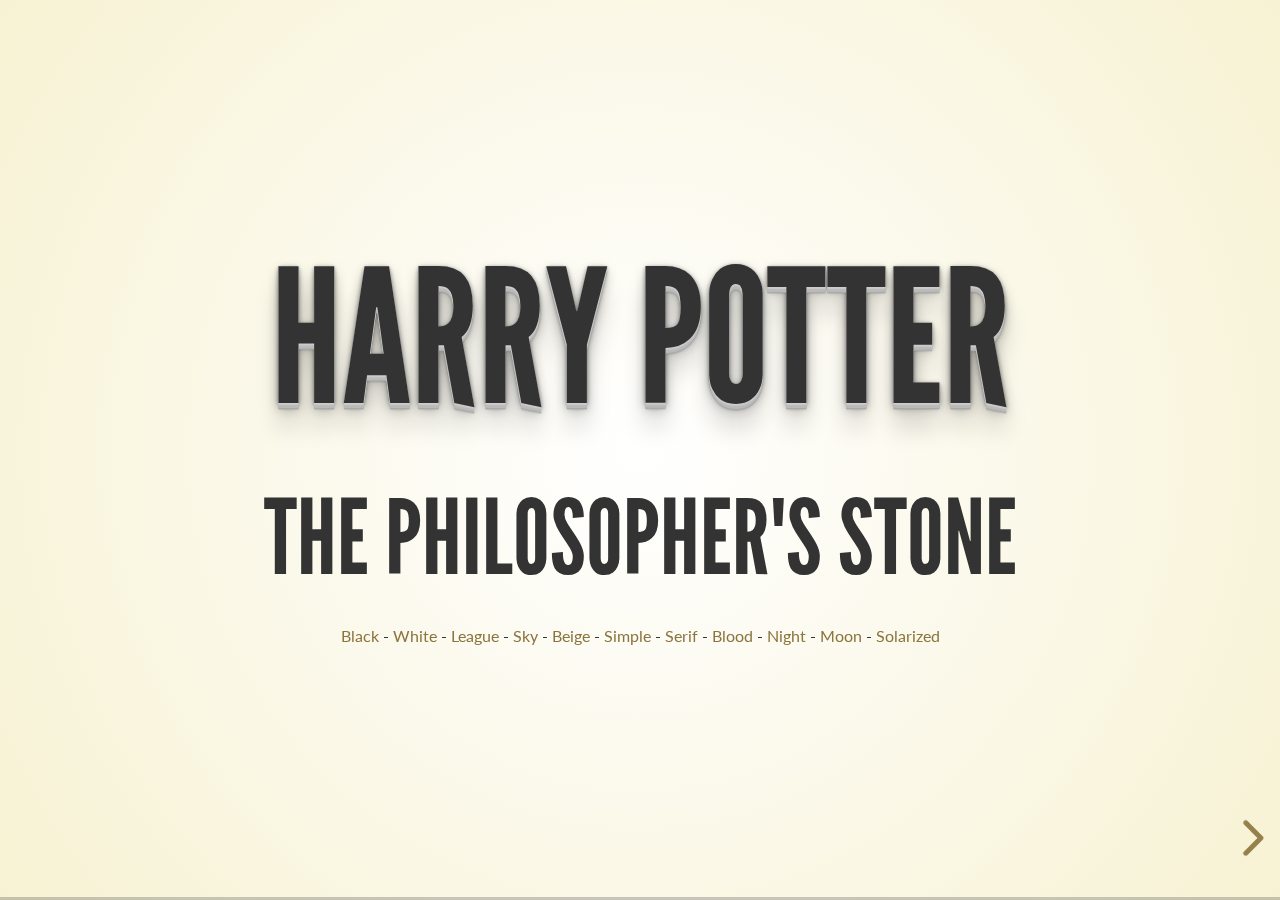
==== commit f89e1fe9: "init iframe" ====
--- a/public_html/index.html
+++ b/public_html/index.html
@@ -30,7 +30,7 @@
 				<!-- 分隔線 -->
 				<section>
 					<h1>Harry Potter</h1>
-					<h2>The Philosopher's Stone<h2>
+					<h2>The Philosopher's Stone</h2>
 					<p style="font-size: small;">
 						<!-- Hacks to swap themes after the page has loaded. Not flexible and only intended for the reveal.js demo deck. -->
 						<a href="#" onclick="document.getElementById('theme').setAttribute('href','css/theme/black.css'); return false;">Black</a> -
@@ -83,7 +83,7 @@
 				</section>
 
 				<!-- 分隔線 -->
-				<section data-background="images/108540001.jpg"></section>
+				<section data-background="images/108820003.jpg"></section>
 
 				<section> 新的一頁 a new page  </section>
 
